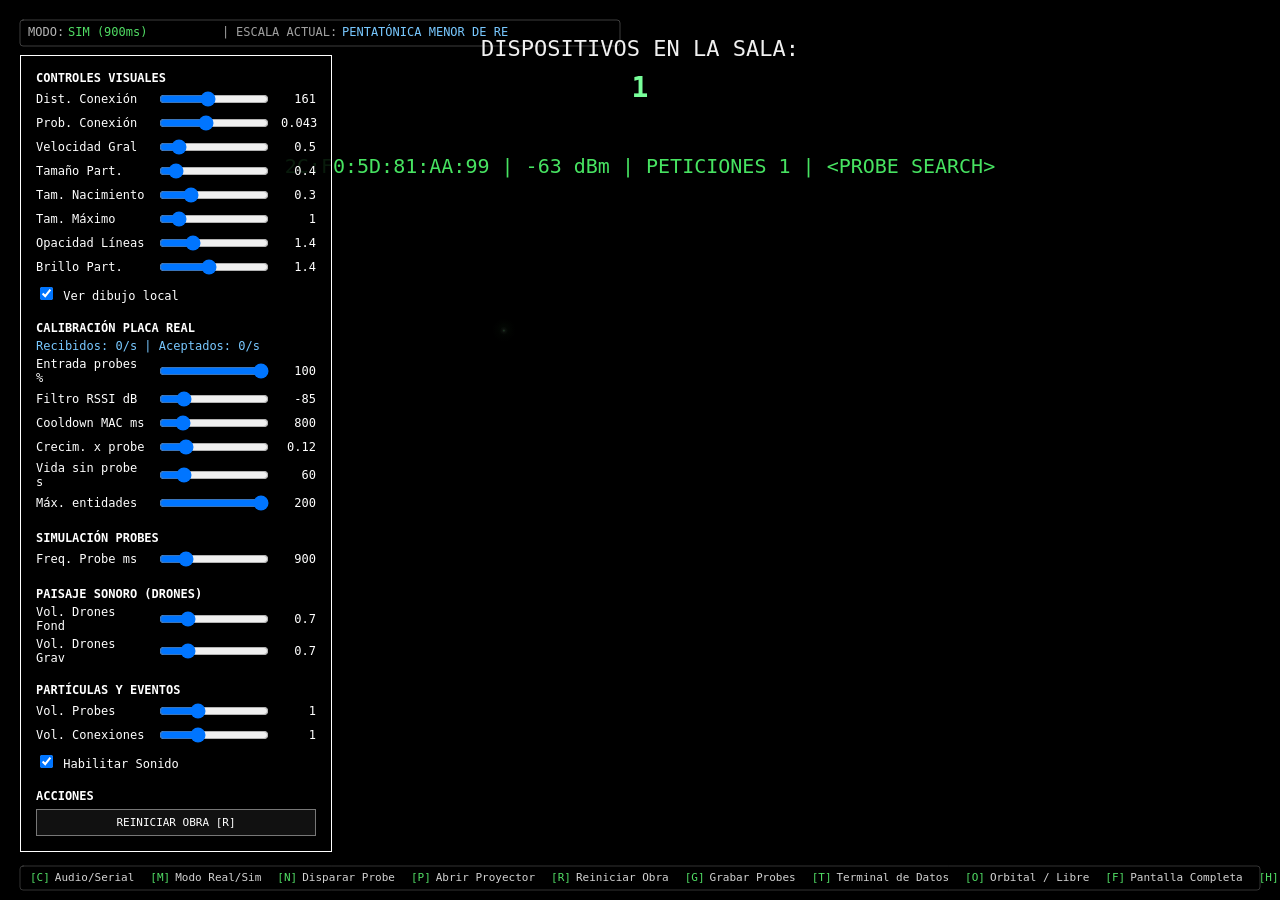
==== index.html @ b13baf69 "Add files via upload" ====
<!DOCTYPE html>
<html lang="es">
  <head>
    <meta charset="utf-8" />
    <meta name="viewport" content="width=device-width, initial-scale=1.0">
    <title>Diálogo Invisible</title>

    <link rel="stylesheet" type="text/css" href="style.css">


    <!-- Librerías de p5 -->
    <script src="libraries/p5.min.js"></script>
    <script src="libraries/p5.sound.min.js"></script>
    <script src="libraries/p5.webserial.js"></script>
  </head>

  <body>
    <div id="serial-log-header">
      <div>DISPOSITIVOS EN LA SALA:</div>
      <div id="serial-log-count">0</div>
    </div>
    <div id="serial-log"></div>

    <!-- 1. Clases de datos y comportamiento -->
    <script src="Entidad.js"></script>
    <script src="Conexion.js"></script>

    <!-- 2. Motor de síntesis -->
    <script src="sonido.js"></script>

    <!-- 3. Lógica principal de ejecución y control -->
    <script src="sketch.js"></script>
  </body>
</html>
---- style.css ----
body {
    margin: 0;
    padding: 0;
    overflow: hidden;
    background-color: #000000;
    font-family: monospace;
    color: #939191;
}

* {
    box-sizing: border-box;
}

canvas {
    display: block;
    position: relative;
    z-index: 0;
}

main {
    position: relative;
    z-index: 0;
}

/* 📡 LOG DE DATOS CRUDO / OPERATIVO */
#serial-log {
    position: absolute;
    top: 140px;
    bottom: 80px;
    left: 50%;
    transform: translateX(-50%);
    width: min(800px, calc(100vw - 32px));
    display: flex;
    flex-direction: column;
    align-items: center;
    justify-content: flex-start;
    gap: 10px;
    padding: 12px 24px;
    overflow-x: hidden;
    overflow-y: auto;
    pointer-events: none;
    scrollbar-width: none;
    -ms-overflow-style: none;
    z-index: 10;
}

#serial-log-header {
    position: absolute;
    top: 24px;
    left: 50%;
    transform: translateX(-50%);
    width: min(100%, 800px);
    padding: 8px 16px;
    color: #f0f0f0;
    font-size: 22px;
    font-family: monospace;
    line-height: 1.5;
    text-align: center;
    pointer-events: none;
    z-index: 10;
}

#serial-log-header > div:first-child {
    margin-bottom: 0;
    padding: 0 8px;
}

#serial-log-count {
    margin: 0;
    padding: 2px 8px;
    color: #78ff9a;
    font-size: 28px;
    font-weight: bold;
}

.log-entry {
    color: #716c6c;
    font-size: 20px;
    font-family: monospace;
    width: 100%;
    margin: 0;
    padding: 2px 8px;
    text-align: center;
    white-space: nowrap;
}

#serial-log::-webkit-scrollbar {
    display: none;
    width: 0;
    height: 0;
}
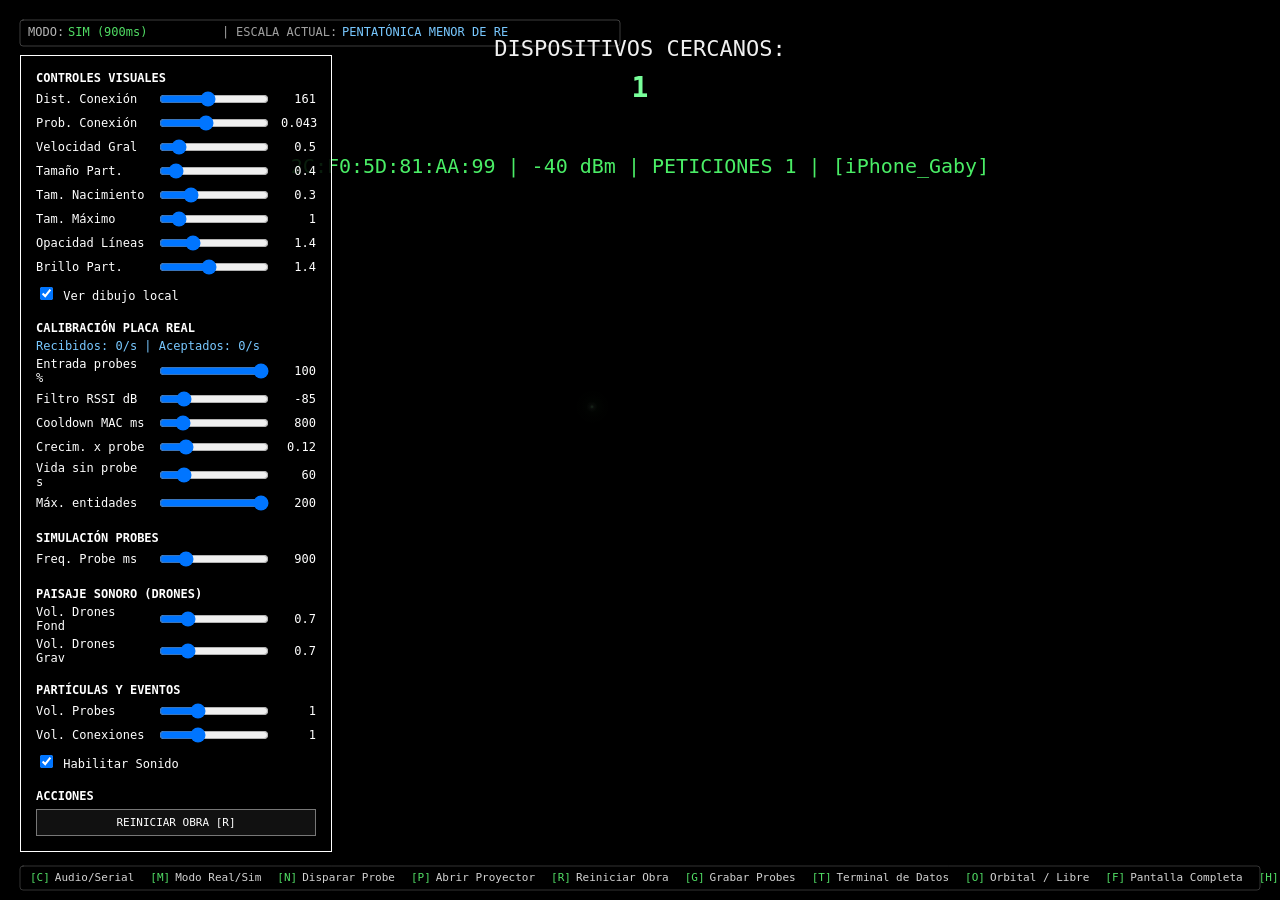
==== commit 1ec8bc07: "Actualizar consola de datos: filtrar esporas y cambiar título a dispositivos cercanos" ====
--- a/index.html
+++ b/index.html
@@ -16,7 +16,7 @@
 
   <body>
     <div id="serial-log-header">
-      <div>DISPOSITIVOS EN LA SALA:</div>
+      <div>DISPOSITIVOS CERCANOS:</div>
       <div id="serial-log-count">0</div>
     </div>
     <div id="serial-log"></div>
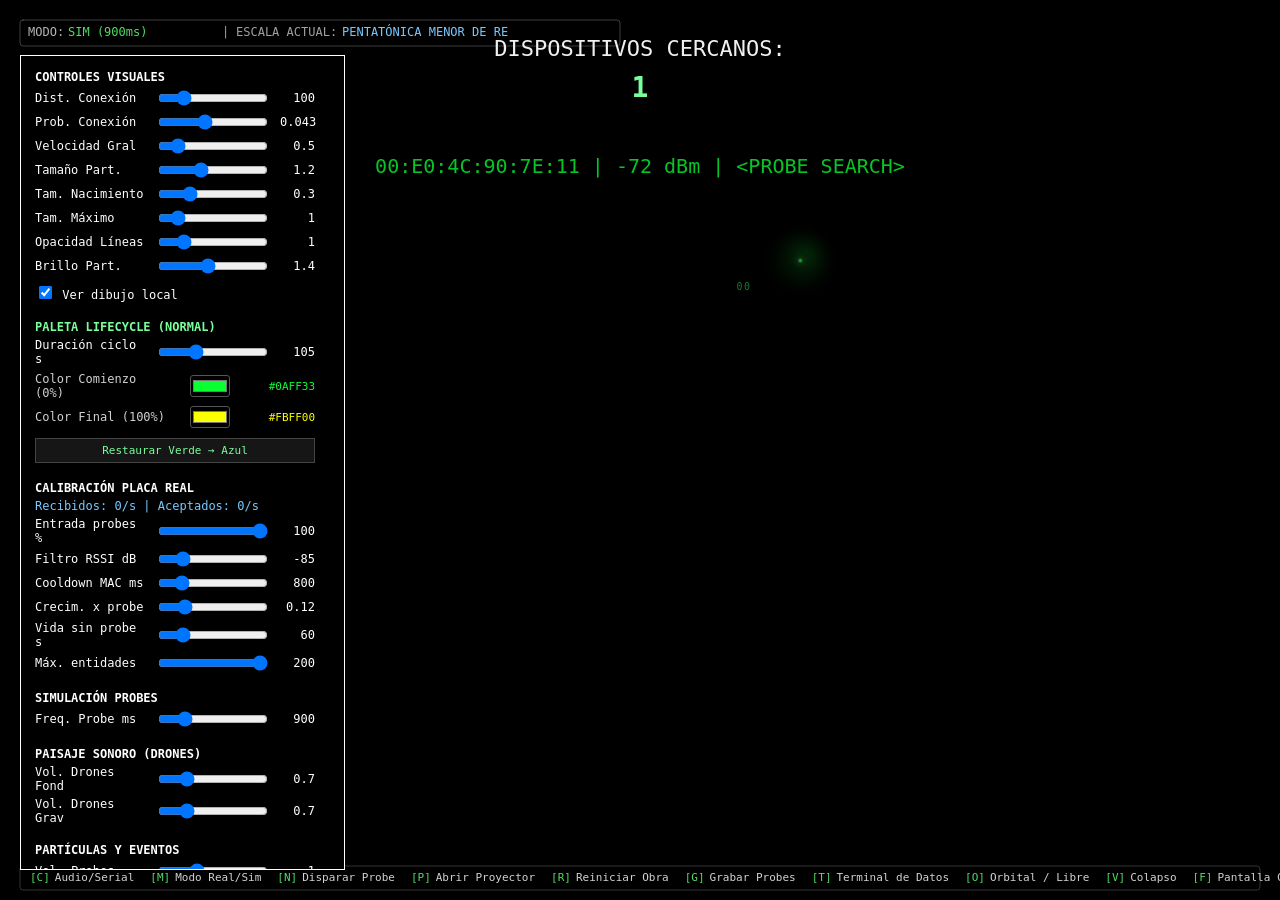
==== commit 2d6de421: "Refactorizar UI a modulo independiente ui.js con reactividad por eventos" ====
--- a/index.html
+++ b/index.html
@@ -28,7 +28,10 @@
     <!-- 2. Motor de síntesis -->
     <script src="sonido.js"></script>
 
-    <!-- 3. Lógica principal de ejecución y control -->
+    <!-- 3. Interfaz de usuario (Panel de controles, HUD y consola DOM) -->
+    <script src="ui.js"></script>
+
+    <!-- 4. Lógica principal de ejecución y control -->
     <script src="sketch.js"></script>
   </body>
 </html>
--- a/style.css
+++ b/style.css
@@ -1,91 +1,106 @@
-body {
-    margin: 0;
-    padding: 0;
-    overflow: hidden;
-    background-color: #000000;
-    font-family: monospace;
-    color: #939191;
-}
-
-* {
-    box-sizing: border-box;
-}
-
-canvas {
-    display: block;
-    position: relative;
-    z-index: 0;
-}
-
-main {
-    position: relative;
-    z-index: 0;
-}
-
-/* 📡 LOG DE DATOS CRUDO / OPERATIVO */
-#serial-log {
-    position: absolute;
-    top: 140px;
-    bottom: 80px;
-    left: 50%;
-    transform: translateX(-50%);
-    width: min(800px, calc(100vw - 32px));
-    display: flex;
-    flex-direction: column;
-    align-items: center;
-    justify-content: flex-start;
-    gap: 10px;
-    padding: 12px 24px;
-    overflow-x: hidden;
-    overflow-y: auto;
-    pointer-events: none;
-    scrollbar-width: none;
-    -ms-overflow-style: none;
-    z-index: 10;
-}
-
-#serial-log-header {
-    position: absolute;
-    top: 24px;
-    left: 50%;
-    transform: translateX(-50%);
-    width: min(100%, 800px);
-    padding: 8px 16px;
-    color: #f0f0f0;
-    font-size: 22px;
-    font-family: monospace;
-    line-height: 1.5;
-    text-align: center;
-    pointer-events: none;
-    z-index: 10;
-}
-
-#serial-log-header > div:first-child {
-    margin-bottom: 0;
-    padding: 0 8px;
-}
-
-#serial-log-count {
-    margin: 0;
-    padding: 2px 8px;
-    color: #78ff9a;
-    font-size: 28px;
-    font-weight: bold;
-}
-
-.log-entry {
-    color: #716c6c;
-    font-size: 20px;
-    font-family: monospace;
-    width: 100%;
-    margin: 0;
-    padding: 2px 8px;
-    text-align: center;
-    white-space: nowrap;
-}
-
-#serial-log::-webkit-scrollbar {
-    display: none;
-    width: 0;
-    height: 0;
-}+body {
+    margin: 0;
+    padding: 0;
+    overflow: hidden;
+    background-color: #000000;
+    font-family: monospace;
+    color: #939191;
+}
+
+* {
+    box-sizing: border-box;
+}
+
+canvas {
+    display: block;
+    position: relative;
+    z-index: 0;
+}
+
+main {
+    position: relative;
+    z-index: 0;
+}
+
+/* 📡 LOG DE DATOS CRUDO / OPERATIVO */
+#serial-log {
+    position: absolute;
+    top: 140px;
+    bottom: 80px;
+    left: 50%;
+    transform: translateX(-50%);
+    width: min(800px, calc(100vw - 32px));
+    display: flex;
+    flex-direction: column;
+    align-items: center;
+    justify-content: flex-start;
+    gap: 10px;
+    padding: 12px 24px;
+    overflow-x: hidden;
+    overflow-y: auto;
+    pointer-events: none;
+    scrollbar-width: none;
+    -ms-overflow-style: none;
+    z-index: 10;
+}
+
+#serial-log-header {
+    position: absolute;
+    top: 24px;
+    left: 50%;
+    transform: translateX(-50%);
+    width: min(100%, 800px);
+    padding: 8px 16px;
+    color: #f0f0f0;
+    font-size: 22px;
+    font-family: monospace;
+    line-height: 1.5;
+    text-align: center;
+    pointer-events: none;
+    z-index: 10;
+}
+
+#serial-log-header > div:first-child {
+    margin-bottom: 0;
+    padding: 0 8px;
+}
+
+#serial-log-count {
+    margin: 0;
+    padding: 2px 8px;
+    color: #78ff9a;
+    font-size: 28px;
+    font-weight: bold;
+}
+
+.log-entry {
+    color: #716c6c;
+    font-size: 20px;
+    font-family: monospace;
+    width: 100%;
+    margin: 0;
+    padding: 2px 8px;
+    text-align: center;
+    white-space: nowrap;
+}
+
+#serial-log::-webkit-scrollbar {
+    display: none;
+    width: 0;
+    height: 0;
+}
+
+/* Scrollbar estilizado para el panel de controles */
+#gui-panel::-webkit-scrollbar {
+    width: 6px;
+}
+#gui-panel::-webkit-scrollbar-track {
+    background: rgba(0, 0, 0, 0.4);
+}
+#gui-panel::-webkit-scrollbar-thumb {
+    background: #555;
+    border-radius: 3px;
+}
+#gui-panel::-webkit-scrollbar-thumb:hover {
+    background: #888;
+}
